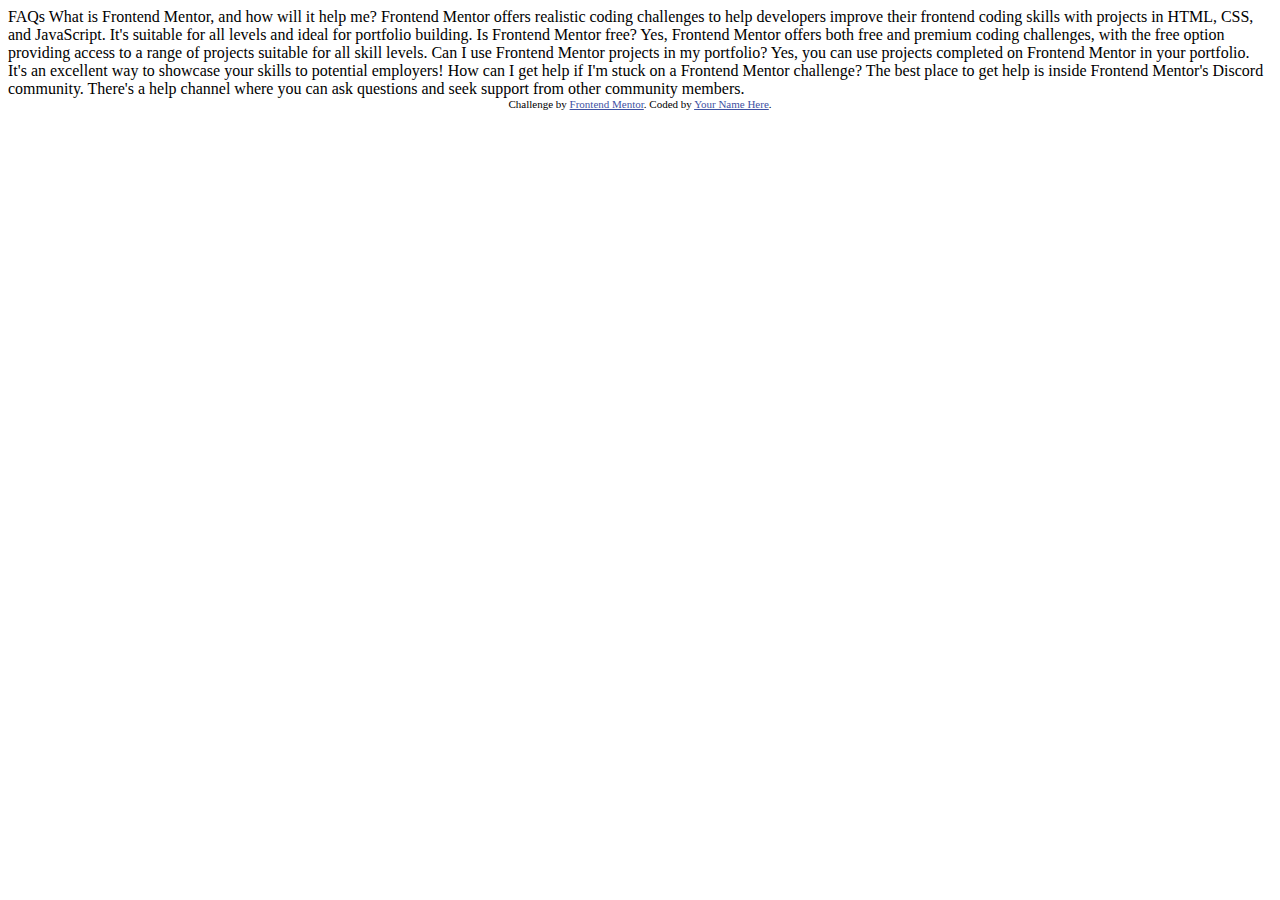
==== faq-accordion-main/index.html @ df6f26b3 "accordion" ====
<!DOCTYPE html>
<html lang="en">
<head>
  <meta charset="UTF-8">
  <meta name="viewport" content="width=device-width, initial-scale=1.0"> <!-- displays site properly based on user's device -->

  <link rel="icon" type="image/png" sizes="32x32" href="./assets/images/favicon-32x32.png">
  
  <title>Frontend Mentor | FAQ accordion</title>

  <!-- Feel free to remove these styles or customise in your own stylesheet 👍 -->
  <style>
    .attribution { font-size: 11px; text-align: center; }
    .attribution a { color: hsl(228, 45%, 44%); }
  </style>
</head>
<body>

  FAQs

  What is Frontend Mentor, and how will it help me?

  Frontend Mentor offers realistic coding challenges to help developers improve their 
  frontend coding skills with projects in HTML, CSS, and JavaScript. It's suitable for 
  all levels and ideal for portfolio building.

  Is Frontend Mentor free?

  Yes, Frontend Mentor offers both free and premium coding challenges, with the free 
  option providing access to a range of projects suitable for all skill levels.

  Can I use Frontend Mentor projects in my portfolio?

  Yes, you can use projects completed on Frontend Mentor in your portfolio. It's an excellent
  way to showcase your skills to potential employers!

  How can I get help if I'm stuck on a Frontend Mentor challenge?
  
  The best place to get help is inside Frontend Mentor's Discord community. There's a help 
  channel where you can ask questions and seek support from other community members.

  
  <div class="attribution">
    Challenge by <a href="https://www.frontendmentor.io?ref=challenge" target="_blank">Frontend Mentor</a>. 
    Coded by <a href="#">Your Name Here</a>.
  </div>
</body>
</html>
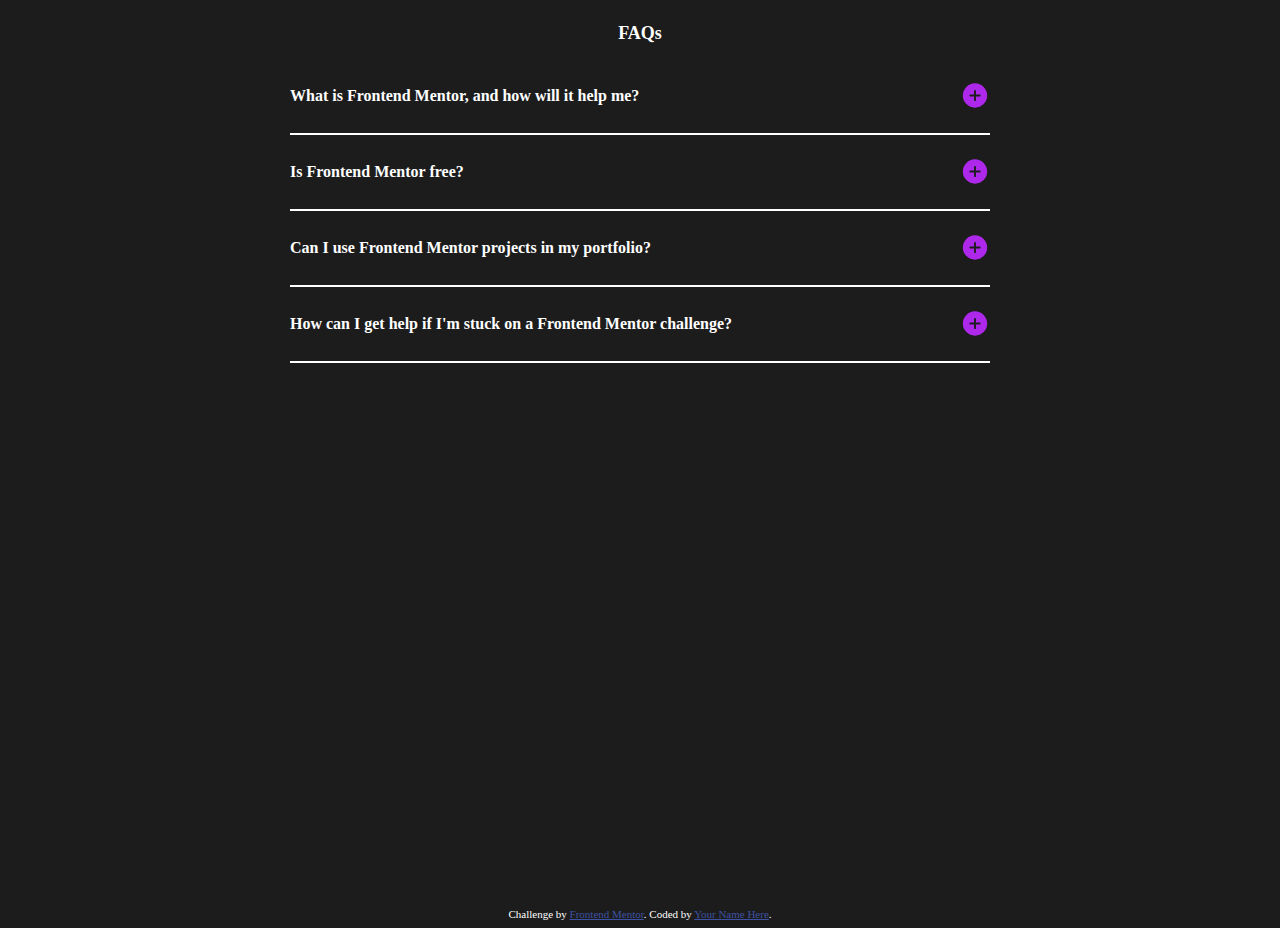
==== commit f111a0b3: "accordion" ====
--- a/faq-accordion-main/index.html
+++ b/faq-accordion-main/index.html
@@ -1,48 +1,143 @@
 <!DOCTYPE html>
 <html lang="en">
-<head>
-  <meta charset="UTF-8">
-  <meta name="viewport" content="width=device-width, initial-scale=1.0"> <!-- displays site properly based on user's device -->
+  <head>
+    <meta charset="UTF-8" />
+    <meta name="viewport" content="width=device-width, initial-scale=1.0" />
+    <!-- displays site properly based on user's device -->
 
-  <link rel="icon" type="image/png" sizes="32x32" href="./assets/images/favicon-32x32.png">
-  
-  <title>Frontend Mentor | FAQ accordion</title>
+    <link
+      rel="icon"
+      type="image/png"
+      sizes="32x32"
+      href="./assets/images/favicon-32x32.png"
+    />
+    <link rel="stylesheet" href="./style.css" />
+    <title>Frontend Mentor | FAQ accordion</title>
 
-  <!-- Feel free to remove these styles or customise in your own stylesheet 👍 -->
-  <style>
-    .attribution { font-size: 11px; text-align: center; }
-    .attribution a { color: hsl(228, 45%, 44%); }
-  </style>
-</head>
-<body>
+    <!-- Feel free to remove these styles or customise in your own stylesheet 👍 -->
+    <style>
+      .attribution {
+        font-size: 11px;
+        text-align: center;
+      }
+      .attribution a {
+        color: hsl(228, 45%, 44%);
+      }
+    </style>
+  </head>
+  <body>
+    <section>
+      <h2 class="title">FAQs</h2>
+      <div class="faq">
+        <div class="question">
+          <h3>What is Frontend Mentor, and how will it help me?</h3>
+          <svg
+            xmlns="http://www.w3.org/2000/svg"
+            width="30"
+            height="31"
+            fill="none"
+            viewBox="0 0 30 31"
+          >
+            <path
+              fill="#AD28EB"
+              d="M15 3.313A12.187 12.187 0 1 0 27.188 15.5 12.203 12.203 0 0 0 15 3.312Zm4.688 13.124h-3.75v3.75a.938.938 0 0 1-1.876 0v-3.75h-3.75a.938.938 0 0 1 0-1.875h3.75v-3.75a.938.938 0 0 1 1.876 0v3.75h3.75a.938.938 0 0 1 0 1.876Z"
+            />
+          </svg>
+        </div>
+        <div class="answer">
+          <p>
+            Frontend Mentor offers realistic coding challenges to help
+            developers improve their frontend coding skills with projects in
+            HTML, CSS, and JavaScript. It's suitable for all levels and ideal
+            for portfolio building.
+          </p>
+        </div>
+      </div>
 
-  FAQs
+      <div class="faq">
+        <div class="question">
+          <h3>Is Frontend Mentor free?</h3>
+          <svg
+            xmlns="http://www.w3.org/2000/svg"
+            width="30"
+            height="31"
+            fill="none"
+            viewBox="0 0 30 31"
+          >
+            <path
+              fill="#AD28EB"
+              d="M15 3.313A12.187 12.187 0 1 0 27.188 15.5 12.203 12.203 0 0 0 15 3.312Zm4.688 13.124h-3.75v3.75a.938.938 0 0 1-1.876 0v-3.75h-3.75a.938.938 0 0 1 0-1.875h3.75v-3.75a.938.938 0 0 1 1.876 0v3.75h3.75a.938.938 0 0 1 0 1.876Z"
+            />
+          </svg>
+        </div>
+        <div class="answer">
+          <p>
+            Yes, Frontend Mentor offers both free and premium coding challenges,
+            with the free option providing access to a range of projects
+            suitable for all skill levels.
+          </p>
+        </div>
+      </div>
 
-  What is Frontend Mentor, and how will it help me?
+      <div class="faq">
+        <div class="question">
+          <h3>Can I use Frontend Mentor projects in my portfolio?</h3>
+          <svg
+            xmlns="http://www.w3.org/2000/svg"
+            width="30"
+            height="31"
+            fill="none"
+            viewBox="0 0 30 31"
+          >
+            <path
+              fill="#AD28EB"
+              d="M15 3.313A12.187 12.187 0 1 0 27.188 15.5 12.203 12.203 0 0 0 15 3.312Zm4.688 13.124h-3.75v3.75a.938.938 0 0 1-1.876 0v-3.75h-3.75a.938.938 0 0 1 0-1.875h3.75v-3.75a.938.938 0 0 1 1.876 0v3.75h3.75a.938.938 0 0 1 0 1.876Z"
+            />
+          </svg>
+        </div>
+        <div class="answer">
+          <p>
+            Yes, you can use projects completed on Frontend Mentor in your
+            portfolio. It's an excellent way to showcase your skills to
+            potential employers!
+          </p>
+        </div>
+      </div>
 
-  Frontend Mentor offers realistic coding challenges to help developers improve their 
-  frontend coding skills with projects in HTML, CSS, and JavaScript. It's suitable for 
-  all levels and ideal for portfolio building.
+      <div class="faq">
+        <div class="question">
+          <h3>
+            How can I get help if I'm stuck on a Frontend Mentor challenge?
+          </h3>
+          <svg
+            xmlns="http://www.w3.org/2000/svg"
+            width="30"
+            height="31"
+            fill="none"
+            viewBox="0 0 30 31"
+          >
+            <path
+              fill="#AD28EB"
+              d="M15 3.313A12.187 12.187 0 1 0 27.188 15.5 12.203 12.203 0 0 0 15 3.312Zm4.688 13.124h-3.75v3.75a.938.938 0 0 1-1.876 0v-3.75h-3.75a.938.938 0 0 1 0-1.875h3.75v-3.75a.938.938 0 0 1 1.876 0v3.75h3.75a.938.938 0 0 1 0 1.876Z"
+            />
+          </svg>
+        </div>
+        <div class="answer">
+          <p>
+            The best place to get help is inside Frontend Mentor's Discord
+            community. There's a help channel where you can ask questions and
+            seek support from other community members.
+          </p>
+        </div>
+      </div>
+    </section>
 
-  Is Frontend Mentor free?
-
-  Yes, Frontend Mentor offers both free and premium coding challenges, with the free 
-  option providing access to a range of projects suitable for all skill levels.
-
-  Can I use Frontend Mentor projects in my portfolio?
-
-  Yes, you can use projects completed on Frontend Mentor in your portfolio. It's an excellent
-  way to showcase your skills to potential employers!
-
-  How can I get help if I'm stuck on a Frontend Mentor challenge?
-  
-  The best place to get help is inside Frontend Mentor's Discord community. There's a help 
-  channel where you can ask questions and seek support from other community members.
-
-  
-  <div class="attribution">
-    Challenge by <a href="https://www.frontendmentor.io?ref=challenge" target="_blank">Frontend Mentor</a>. 
-    Coded by <a href="#">Your Name Here</a>.
-  </div>
-</body>
-</html>+    <div class="attribution">
+      Challenge by
+      <a href="https://www.frontendmentor.io?ref=challenge" target="_blank"
+        >Frontend Mentor</a
+      >. Coded by <a href="#">Your Name Here</a>.
+    </div>
+    <script src="./app.js"></script>
+  </body>
+</html>
--- a/faq-accordion-main/style.css
+++ b/faq-accordion-main/style.css
@@ -0,0 +1,48 @@
+body {
+  background: #1c1c1c;
+  color: #fff;
+}
+
+section {
+  min-height: 100vh;
+  width: 80%;
+  margin: 0 auto;
+  display: flex;
+  flex-direction: column;
+  align-items: center;
+}
+
+.title {
+  font-size: large;
+}
+
+.faq {
+  max-width: 700px;
+  margin-top: 12px;
+  padding-bottom: 12px;
+  border-bottom: 2px solid #fff;
+  cursor: pointer;
+}
+
+.question {
+  display: flex;
+  justify-content: space-between;
+  align-items: center;
+}
+
+.question h3 {
+  font-size: 16px;
+}
+
+.answer {
+  max-height: 0;
+  overflow: hidden;
+  transition: max-height 1.4s ease;
+}
+
+.faq.active .answer {
+  max-height: 300px;
+}
+
+.faq.active svg {
+}
